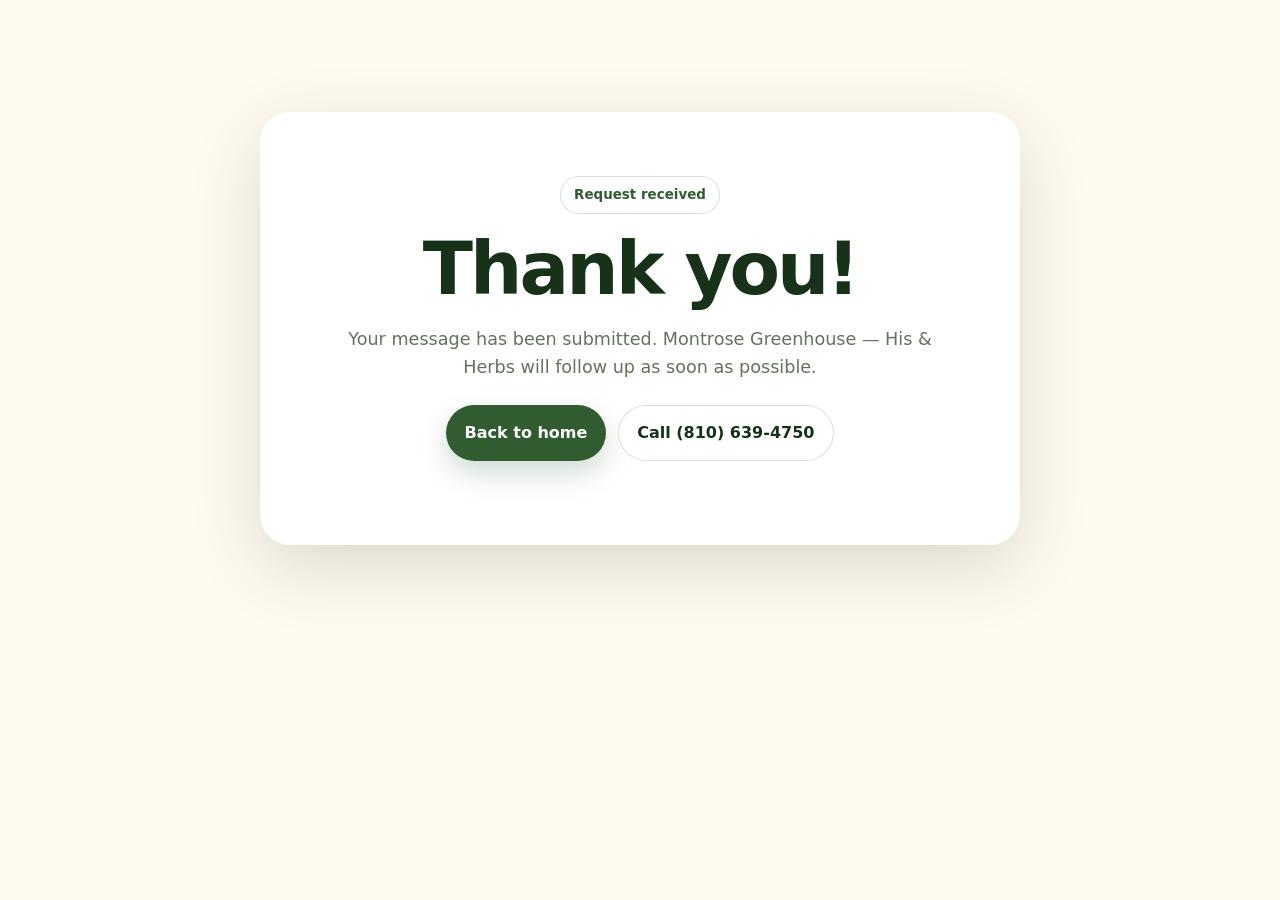
==== thank-you/index.html @ efcd77e4 "cloud cannon added" ====
<!doctype html>
<html lang="en">
<head>
  <meta charset="utf-8" />
  <meta name="viewport" content="width=device-width, initial-scale=1" />
  <title>Thank You | Montrose Greenhouse — His & Herbs</title>
  <meta name="description" content="Thank you for contacting Montrose Greenhouse — His & Herbs." />
  <meta name="theme-color" content="#315c32" />
  <link rel="icon" type="image/svg+xml" href="../assets/favicon.svg" />
  <style>
    :root {
      --forest: #315c32;
      --deep: #173219;
      --leaf: #6f9857;
      --sage: #dfe9d8;
      --cream: #fffaf0;
      --linen: #f5efe2;
      --sun: #f0b85a;
      --rose: #b65368;
      --clay: #b46a42;
      --ink: #243124;
      --muted: #65715f;
      --white: #ffffff;
      --shadow: 0 22px 70px rgba(23, 50, 25, .16);
      --radius: 24px;
      --radius-sm: 16px;
      --max: 1180px;
    }

    * { box-sizing: border-box; }
    html { scroll-behavior: smooth; }
    body {
      margin: 0;
      font-family: ui-sans-serif, system-ui, -apple-system, BlinkMacSystemFont, "Segoe UI", sans-serif;
      color: var(--ink);
      background: var(--cream);
      line-height: 1.6;
    }

    img { display: block; max-width: 100%; }
    a { color: inherit; }

    .skip-link {
      position: absolute;
      left: -999px;
      top: 1rem;
      background: var(--deep);
      color: var(--white);
      padding: .75rem 1rem;
      border-radius: .75rem;
      z-index: 50;
    }
    .skip-link:focus { left: 1rem; }

    .site-header {
      position: sticky;
      top: 0;
      z-index: 20;
      backdrop-filter: blur(18px);
      background: rgba(255, 250, 240, .86);
      border-bottom: 1px solid rgba(49, 92, 50, .12);
    }
    .nav-wrap {
      width: min(var(--max), calc(100% - 2rem));
      margin: 0 auto;
      min-height: 74px;
      display: flex;
      align-items: center;
      justify-content: space-between;
      gap: 1rem;
    }
    .brand {
      display: flex;
      align-items: center;
      gap: .8rem;
      text-decoration: none;
      font-weight: 800;
      letter-spacing: -.03em;
      color: var(--deep);
    }
    .brand-mark {
      width: 44px;
      height: 44px;
      border-radius: 50%;
      display: grid;
      place-items: center;
      background: linear-gradient(145deg, var(--forest), var(--leaf));
      color: var(--cream);
      box-shadow: 0 8px 26px rgba(49, 92, 50, .28);
      font-size: 1.3rem;
    }
    .brand small {
      display: block;
      color: var(--muted);
      font-weight: 700;
      font-size: .76rem;
      letter-spacing: .02em;
      margin-top: -.2rem;
    }
    .nav-links {
      display: flex;
      align-items: center;
      gap: .15rem;
    }
    .nav-links a {
      text-decoration: none;
      color: var(--deep);
      font-weight: 700;
      font-size: .94rem;
      padding: .75rem .85rem;
      border-radius: 999px;
    }
    .nav-links a:hover { background: var(--sage); }
    .menu-btn {
      display: none;
      border: 0;
      background: var(--forest);
      color: var(--white);
      padding: .7rem .9rem;
      border-radius: 999px;
      font-weight: 800;
      cursor: pointer;
    }

    .btn {
      display: inline-flex;
      align-items: center;
      justify-content: center;
      gap: .5rem;
      border: 0;
      border-radius: 999px;
      padding: .9rem 1.15rem;
      font-weight: 850;
      text-decoration: none;
      cursor: pointer;
      transition: transform .18s ease, box-shadow .18s ease, background .18s ease;
    }
    .btn:hover { transform: translateY(-2px); }
    .btn-primary {
      background: var(--forest);
      color: var(--white);
      box-shadow: 0 12px 28px rgba(49, 92, 50, .22);
    }
    .btn-primary:hover { background: var(--deep); }
    .btn-secondary {
      background: var(--white);
      color: var(--deep);
      border: 1px solid rgba(49, 92, 50, .18);
    }
    .btn-secondary:hover { box-shadow: 0 10px 26px rgba(23, 50, 25, .10); }

    .hero {
      position: relative;
      overflow: hidden;
      background: radial-gradient(circle at 15% 20%, rgba(240, 184, 90, .26), transparent 28%), linear-gradient(180deg, #fbf7ed 0%, #eef5ea 100%);
    }
    .hero-inner {
      width: min(var(--max), calc(100% - 2rem));
      margin: 0 auto;
      padding: clamp(3rem, 7vw, 6.7rem) 0 3.2rem;
      display: grid;
      grid-template-columns: 1.03fr .97fr;
      align-items: center;
      gap: clamp(2rem, 5vw, 4.5rem);
    }
    .eyebrow {
      display: inline-flex;
      align-items: center;
      gap: .5rem;
      width: fit-content;
      padding: .45rem .8rem;
      border: 1px solid rgba(49, 92, 50, .18);
      background: rgba(255, 255, 255, .72);
      border-radius: 999px;
      color: var(--forest);
      font-weight: 850;
      font-size: .84rem;
      margin-bottom: 1rem;
    }
    h1, h2, h3 { line-height: 1.05; margin: 0; color: var(--deep); letter-spacing: -.04em; }
    h1 { font-size: clamp(2.8rem, 7vw, 6.4rem); max-width: 10ch; }
    .hero-copy p {
      color: #415041;
      font-size: clamp(1.04rem, 1.8vw, 1.28rem);
      max-width: 58ch;
      margin: 1.15rem 0 1.55rem;
    }
    .hero-actions { display: flex; flex-wrap: wrap; gap: .75rem; margin-bottom: 1.25rem; }
    .quick-info {
      display: grid;
      grid-template-columns: repeat(3, minmax(0, 1fr));
      gap: .75rem;
      max-width: 640px;
      margin-top: 1.4rem;
    }
    .quick-card {
      background: rgba(255,255,255,.76);
      border: 1px solid rgba(49, 92, 50, .13);
      padding: .9rem;
      border-radius: var(--radius-sm);
    }
    .quick-card strong { display: block; color: var(--deep); font-size: .92rem; }
    .quick-card span { color: var(--muted); font-size: .86rem; }
    .hero-photos {
      position: relative;
      min-height: 565px;
    }
    .photo-stack {
      position: absolute;
      border-radius: 34px;
      overflow: hidden;
      box-shadow: var(--shadow);
      border: 8px solid rgba(255,255,255,.84);
      background: var(--white);
    }
    .photo-stack img { width: 100%; height: 100%; object-fit: cover; }
    .photo-main { inset: 0 0 5rem 4rem; }
    .photo-small { width: 49%; height: 52%; left: 0; bottom: 0; border-radius: 28px; }
    .floating-card {
      position: absolute;
      right: 1.2rem;
      bottom: 1.1rem;
      width: min(310px, 82%);
      padding: 1.15rem;
      border-radius: 22px;
      background: rgba(255, 250, 240, .92);
      border: 1px solid rgba(49, 92, 50, .16);
      box-shadow: 0 14px 36px rgba(23, 50, 25, .18);
      backdrop-filter: blur(10px);
    }
    .floating-card strong { color: var(--deep); display: block; font-size: 1.05rem; }
    .floating-card p { margin: .35rem 0 0; color: var(--muted); font-size: .94rem; }

    section { padding: clamp(3.5rem, 7vw, 6rem) 0; }
    .container { width: min(var(--max), calc(100% - 2rem)); margin: 0 auto; }
    .section-head {
      display: flex;
      align-items: end;
      justify-content: space-between;
      gap: 2rem;
      margin-bottom: 2rem;
    }
    .section-head h2 { font-size: clamp(2rem, 4vw, 3.6rem); max-width: 12ch; }
    .section-head p { margin: 0; max-width: 56ch; color: var(--muted); }

    .about-grid {
      display: grid;
      grid-template-columns: .92fr 1.08fr;
      gap: clamp(1.4rem, 4vw, 3rem);
      align-items: stretch;
    }
    .about-image {
      min-height: 500px;
      border-radius: var(--radius);
      overflow: hidden;
      box-shadow: var(--shadow);
    }
    .about-image img { width: 100%; height: 100%; object-fit: cover; }
    .about-panel {
      background: var(--white);
      border: 1px solid rgba(49, 92, 50, .13);
      border-radius: var(--radius);
      padding: clamp(1.4rem, 4vw, 2.6rem);
      box-shadow: 0 18px 50px rgba(23, 50, 25, .08);
    }
    .about-panel h2 { font-size: clamp(2rem, 3.8vw, 3.4rem); margin-bottom: 1rem; }
    .about-panel p { color: #4b594b; margin: 0 0 1rem; }
    .feature-list {
      display: grid;
      grid-template-columns: repeat(2, minmax(0, 1fr));
      gap: .75rem;
      margin-top: 1.25rem;
    }
    .feature-item {
      display: flex;
      gap: .65rem;
      align-items: flex-start;
      padding: .95rem;
      border-radius: 18px;
      background: var(--linen);
      color: var(--deep);
      font-weight: 750;
    }
    .feature-item span:first-child { color: var(--forest); }

    .services { background: var(--deep); color: var(--cream); position: relative; overflow: hidden; }
    .services::before {
      content: "";
      position: absolute;
      inset: -20% 48% auto -14%;
      height: 540px;
      background: radial-gradient(circle, rgba(111,152,87,.42), transparent 65%);
      pointer-events: none;
    }
    .services h2, .services h3 { color: var(--cream); }
    .services .section-head p { color: rgba(255,250,240,.74); }
    .services-grid {
      position: relative;
      display: grid;
      grid-template-columns: repeat(4, minmax(0, 1fr));
      gap: 1rem;
    }
    .service-card {
      min-height: 262px;
      padding: 1.35rem;
      border-radius: var(--radius);
      background: rgba(255,255,255,.08);
      border: 1px solid rgba(255,255,255,.14);
      box-shadow: 0 18px 40px rgba(0,0,0,.14);
    }
    .service-card .icon {
      width: 48px;
      height: 48px;
      border-radius: 17px;
      display: grid;
      place-items: center;
      background: rgba(240, 184, 90, .16);
      margin-bottom: 1rem;
      font-size: 1.5rem;
    }
    .service-card p { color: rgba(255,250,240,.72); margin: .8rem 0 0; }

    .season-strip {
      display: grid;
      grid-template-columns: repeat(4, minmax(0, 1fr));
      gap: .9rem;
    }
    .season-card {
      border-radius: var(--radius);
      overflow: hidden;
      background: var(--white);
      border: 1px solid rgba(49, 92, 50, .12);
      box-shadow: 0 16px 40px rgba(23, 50, 25, .08);
    }
    .season-card img { height: 188px; width: 100%; object-fit: cover; }
    .season-card div { padding: 1.1rem; }
    .season-card h3 { font-size: 1.25rem; margin-bottom: .35rem; }
    .season-card p { margin: 0; color: var(--muted); font-size: .96rem; }

    .gallery { background: linear-gradient(180deg, var(--cream), #eef5ea); }
    .gallery-grid {
      display: grid;
      grid-template-columns: 1.2fr .8fr .8fr;
      grid-auto-rows: 235px;
      gap: 1rem;
    }
    .gallery-item {
      position: relative;
      overflow: hidden;
      border-radius: var(--radius);
      box-shadow: 0 14px 34px rgba(23, 50, 25, .10);
      background: var(--sage);
    }
    .gallery-item.large { grid-row: span 2; }
    .gallery-item img { width: 100%; height: 100%; object-fit: cover; transition: transform .45s ease; }
    .gallery-item:hover img { transform: scale(1.045); }
    .gallery-caption {
      position: absolute;
      left: .8rem;
      right: .8rem;
      bottom: .8rem;
      border-radius: 16px;
      padding: .65rem .8rem;
      background: rgba(23, 50, 25, .76);
      color: var(--white);
      font-weight: 800;
      backdrop-filter: blur(8px);
      font-size: .92rem;
    }

    .visit-grid {
      display: grid;
      grid-template-columns: .88fr 1.12fr;
      gap: clamp(1rem, 4vw, 2rem);
      align-items: stretch;
    }
    .contact-card {
      background: var(--forest);
      color: var(--white);
      border-radius: var(--radius);
      padding: clamp(1.4rem, 4vw, 2.5rem);
      box-shadow: var(--shadow);
    }
    .contact-card h2 { color: var(--white); font-size: clamp(2rem, 4vw, 3.35rem); margin-bottom: .75rem; }
    .contact-card p { color: rgba(255,255,255,.78); }
    .contact-list { display: grid; gap: .75rem; margin: 1.4rem 0; }
    .contact-row {
      display: grid;
      grid-template-columns: 42px 1fr;
      gap: .75rem;
      align-items: start;
      padding: .9rem;
      border: 1px solid rgba(255,255,255,.16);
      background: rgba(255,255,255,.08);
      border-radius: 18px;
    }
    .contact-row b { display: block; }
    .contact-row a { color: var(--white); font-weight: 750; text-decoration-thickness: 2px; text-underline-offset: 3px; }
    .map-card {
      min-height: 470px;
      border: 0;
      width: 100%;
      border-radius: var(--radius);
      box-shadow: var(--shadow);
      background: var(--sage);
    }


    .contact-section {
      background: linear-gradient(180deg, #eef5ea, var(--cream));
    }
    .contact-layout {
      display: grid;
      grid-template-columns: .9fr 1.1fr;
      gap: clamp(1rem, 4vw, 2rem);
      align-items: start;
    }
    .contact-intro {
      background: var(--white);
      border-radius: var(--radius);
      border: 1px solid rgba(49, 92, 50, .12);
      box-shadow: 0 16px 40px rgba(23, 50, 25, .08);
      padding: clamp(1.4rem, 4vw, 2.35rem);
      position: sticky;
      top: 96px;
    }
    .contact-intro h2 { font-size: clamp(2rem, 4vw, 3.35rem); margin-bottom: .75rem; }
    .contact-intro p { color: var(--muted); margin: 0 0 1rem; }
    .contact-form-card {
      background: var(--white);
      border-radius: var(--radius);
      border: 1px solid rgba(49, 92, 50, .12);
      box-shadow: var(--shadow);
      padding: clamp(1.4rem, 4vw, 2.35rem);
    }
    .form-grid {
      display: grid;
      grid-template-columns: repeat(2, minmax(0, 1fr));
      gap: 1rem;
    }
    .field { display: grid; gap: .4rem; }
    .field.full { grid-column: 1 / -1; }
    .field label {
      font-weight: 850;
      color: var(--deep);
      font-size: .94rem;
    }
    .field input,
    .field select,
    .field textarea {
      width: 100%;
      border: 1px solid rgba(49, 92, 50, .22);
      background: #fffdfa;
      border-radius: 16px;
      padding: .9rem 1rem;
      color: var(--ink);
      font: inherit;
      outline: none;
      transition: border-color .18s ease, box-shadow .18s ease, background .18s ease;
    }
    .field textarea { min-height: 160px; resize: vertical; }
    .field input:focus,
    .field select:focus,
    .field textarea:focus {
      border-color: var(--forest);
      background: var(--white);
      box-shadow: 0 0 0 4px rgba(111, 152, 87, .16);
    }
    .form-note {
      color: var(--muted);
      font-size: .9rem;
      margin: 1rem 0 0;
    }
    .hidden-field {
      position: absolute;
      left: -9999px;
      height: 1px;
      width: 1px;
      overflow: hidden;
    }
    .thank-you-card {
      width: min(760px, calc(100% - 2rem));
      margin: clamp(4rem, 10vw, 7rem) auto;
      background: var(--white);
      border-radius: 30px;
      padding: clamp(2rem, 5vw, 4rem);
      box-shadow: var(--shadow);
      text-align: center;
    }
    .thank-you-card h1 { max-width: none; font-size: clamp(2.4rem, 6vw, 4.6rem); }
    .thank-you-card p { color: var(--muted); font-size: 1.1rem; }

    .cta {
      padding: 0 0 clamp(3.5rem, 7vw, 6rem);
    }
    .cta-card {
      position: relative;
      overflow: hidden;
      border-radius: 34px;
      padding: clamp(2rem, 5vw, 4rem);
      background: linear-gradient(135deg, rgba(23,50,25,.92), rgba(49,92,50,.88)), url('assets/greenhouse-mums.webp') center / cover;
      color: var(--white);
      display: grid;
      grid-template-columns: 1fr auto;
      gap: 1.5rem;
      align-items: center;
      box-shadow: var(--shadow);
    }
    .cta-card h2 { color: var(--white); font-size: clamp(2rem, 4.2vw, 3.6rem); max-width: 14ch; }
    .cta-card p { color: rgba(255,255,255,.8); max-width: 58ch; }

    footer {
      background: var(--deep);
      color: rgba(255,250,240,.76);
      padding: 2rem 0;
    }
    .footer-inner {
      width: min(var(--max), calc(100% - 2rem));
      margin: 0 auto;
      display: flex;
      justify-content: space-between;
      gap: 1rem;
      flex-wrap: wrap;
      align-items: center;
    }
    footer a { color: var(--white); }

    @media (max-width: 980px) {
      .hero-inner, .about-grid, .visit-grid, .contact-layout { grid-template-columns: 1fr; }
      .hero-photos { min-height: 500px; }
      .photo-main { inset: 0 0 5.5rem 2rem; }
      .services-grid, .season-strip { grid-template-columns: repeat(2, minmax(0, 1fr)); }
      .gallery-grid { grid-template-columns: 1fr 1fr; }
      .gallery-item.large { grid-column: span 2; grid-row: span 1; }
      .cta-card { grid-template-columns: 1fr; }
      .contact-intro { position: static; }
    }
    @media (max-width: 760px) {
      .menu-btn { display: inline-flex; }
      .nav-links {
        position: absolute;
        top: 74px;
        left: 1rem;
        right: 1rem;
        display: none;
        flex-direction: column;
        align-items: stretch;
        padding: .6rem;
        background: var(--cream);
        border: 1px solid rgba(49, 92, 50, .14);
        border-radius: 20px;
        box-shadow: var(--shadow);
      }
      .nav-links.open { display: flex; }
      .nav-links a { border-radius: 14px; }
      .hero-inner { padding-top: 2.2rem; }
      h1 { max-width: 12ch; }
      .quick-info { grid-template-columns: 1fr; }
      .hero-photos { min-height: 430px; }
      .photo-main { inset: 0 0 4rem 0; }
      .photo-small { width: 58%; height: 46%; }
      .floating-card { right: .4rem; bottom: .25rem; }
      .section-head { display: block; }
      .section-head p { margin-top: .85rem; }
      .feature-list, .services-grid, .season-strip, .gallery-grid { grid-template-columns: 1fr; }
      .gallery-item.large { grid-column: auto; }
      .gallery-grid { grid-auto-rows: 260px; }
      .form-grid { grid-template-columns: 1fr; }
    }
  </style>
</head>
<body>
  <main>
    <div class="thank-you-card">
      <span class="eyebrow">Request received</span>
      <h1>Thank you!</h1>
      <p>Your message has been submitted. Montrose Greenhouse — His & Herbs will follow up as soon as possible.</p>
      <div class="hero-actions" style="justify-content: center; margin-top: 1.5rem;">
        <a class="btn btn-primary" href="../">Back to home</a>
        <a class="btn btn-secondary" href="tel:+18106394750">Call (810) 639-4750</a>
      </div>
    </div>
  </main>
</body>
</html>
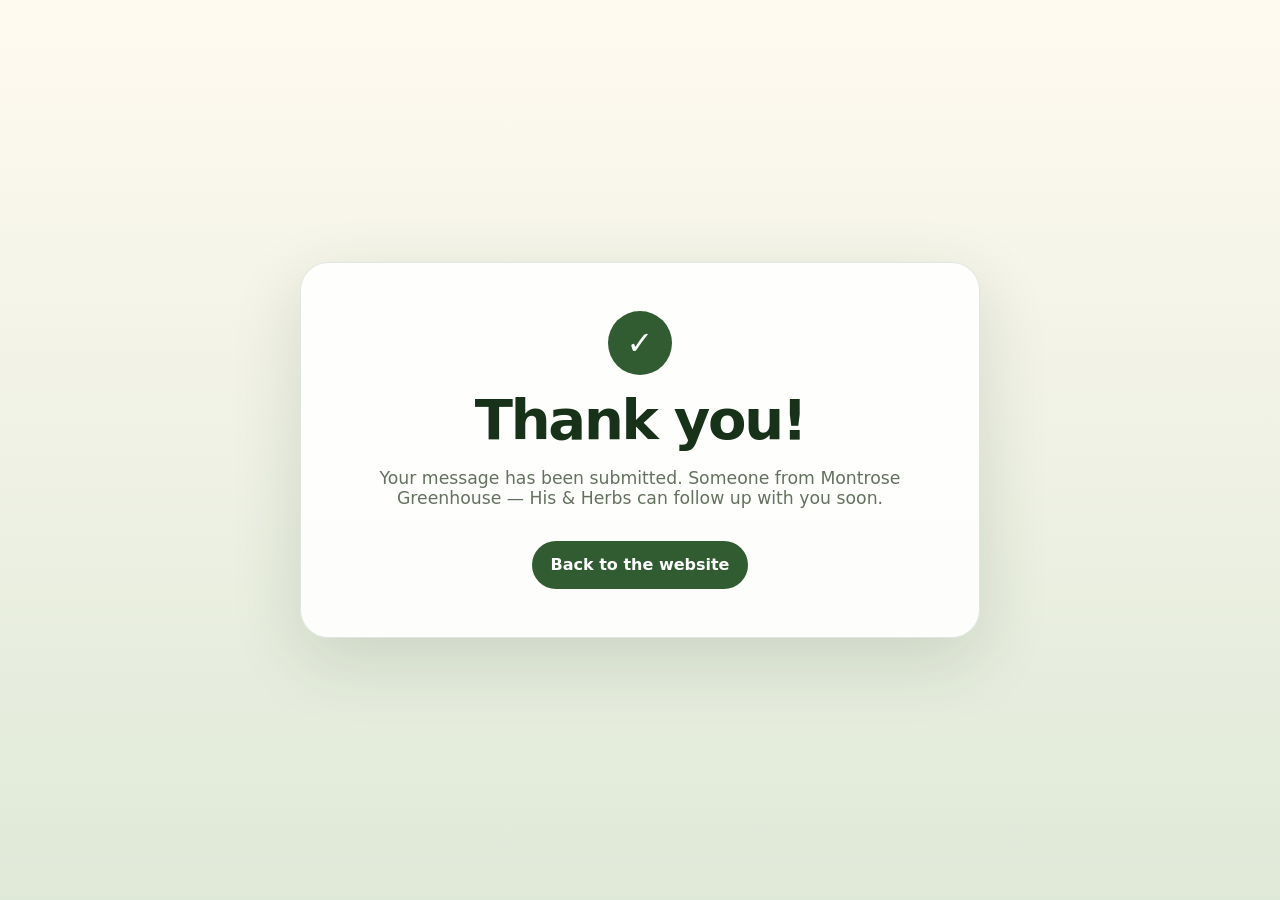
==== commit 43c6f967: "netlify" ====
--- a/thank-you/index.html
+++ b/thank-you/index.html
@@ -4,582 +4,25 @@
   <meta charset="utf-8" />
   <meta name="viewport" content="width=device-width, initial-scale=1" />
   <title>Thank You | Montrose Greenhouse — His & Herbs</title>
-  <meta name="description" content="Thank you for contacting Montrose Greenhouse — His & Herbs." />
-  <meta name="theme-color" content="#315c32" />
+  <meta name="robots" content="noindex" />
   <link rel="icon" type="image/svg+xml" href="../assets/favicon.svg" />
   <style>
-    :root {
-      --forest: #315c32;
-      --deep: #173219;
-      --leaf: #6f9857;
-      --sage: #dfe9d8;
-      --cream: #fffaf0;
-      --linen: #f5efe2;
-      --sun: #f0b85a;
-      --rose: #b65368;
-      --clay: #b46a42;
-      --ink: #243124;
-      --muted: #65715f;
-      --white: #ffffff;
-      --shadow: 0 22px 70px rgba(23, 50, 25, .16);
-      --radius: 24px;
-      --radius-sm: 16px;
-      --max: 1180px;
-    }
-
+    :root { --forest:#315c32; --deep:#173219; --sage:#dfe9d8; --cream:#fffaf0; --ink:#243124; --muted:#65715f; --white:#fff; }
     * { box-sizing: border-box; }
-    html { scroll-behavior: smooth; }
-    body {
-      margin: 0;
-      font-family: ui-sans-serif, system-ui, -apple-system, BlinkMacSystemFont, "Segoe UI", sans-serif;
-      color: var(--ink);
-      background: var(--cream);
-      line-height: 1.6;
-    }
-
-    img { display: block; max-width: 100%; }
-    a { color: inherit; }
-
-    .skip-link {
-      position: absolute;
-      left: -999px;
-      top: 1rem;
-      background: var(--deep);
-      color: var(--white);
-      padding: .75rem 1rem;
-      border-radius: .75rem;
-      z-index: 50;
-    }
-    .skip-link:focus { left: 1rem; }
-
-    .site-header {
-      position: sticky;
-      top: 0;
-      z-index: 20;
-      backdrop-filter: blur(18px);
-      background: rgba(255, 250, 240, .86);
-      border-bottom: 1px solid rgba(49, 92, 50, .12);
-    }
-    .nav-wrap {
-      width: min(var(--max), calc(100% - 2rem));
-      margin: 0 auto;
-      min-height: 74px;
-      display: flex;
-      align-items: center;
-      justify-content: space-between;
-      gap: 1rem;
-    }
-    .brand {
-      display: flex;
-      align-items: center;
-      gap: .8rem;
-      text-decoration: none;
-      font-weight: 800;
-      letter-spacing: -.03em;
-      color: var(--deep);
-    }
-    .brand-mark {
-      width: 44px;
-      height: 44px;
-      border-radius: 50%;
-      display: grid;
-      place-items: center;
-      background: linear-gradient(145deg, var(--forest), var(--leaf));
-      color: var(--cream);
-      box-shadow: 0 8px 26px rgba(49, 92, 50, .28);
-      font-size: 1.3rem;
-    }
-    .brand small {
-      display: block;
-      color: var(--muted);
-      font-weight: 700;
-      font-size: .76rem;
-      letter-spacing: .02em;
-      margin-top: -.2rem;
-    }
-    .nav-links {
-      display: flex;
-      align-items: center;
-      gap: .15rem;
-    }
-    .nav-links a {
-      text-decoration: none;
-      color: var(--deep);
-      font-weight: 700;
-      font-size: .94rem;
-      padding: .75rem .85rem;
-      border-radius: 999px;
-    }
-    .nav-links a:hover { background: var(--sage); }
-    .menu-btn {
-      display: none;
-      border: 0;
-      background: var(--forest);
-      color: var(--white);
-      padding: .7rem .9rem;
-      border-radius: 999px;
-      font-weight: 800;
-      cursor: pointer;
-    }
-
-    .btn {
-      display: inline-flex;
-      align-items: center;
-      justify-content: center;
-      gap: .5rem;
-      border: 0;
-      border-radius: 999px;
-      padding: .9rem 1.15rem;
-      font-weight: 850;
-      text-decoration: none;
-      cursor: pointer;
-      transition: transform .18s ease, box-shadow .18s ease, background .18s ease;
-    }
-    .btn:hover { transform: translateY(-2px); }
-    .btn-primary {
-      background: var(--forest);
-      color: var(--white);
-      box-shadow: 0 12px 28px rgba(49, 92, 50, .22);
-    }
-    .btn-primary:hover { background: var(--deep); }
-    .btn-secondary {
-      background: var(--white);
-      color: var(--deep);
-      border: 1px solid rgba(49, 92, 50, .18);
-    }
-    .btn-secondary:hover { box-shadow: 0 10px 26px rgba(23, 50, 25, .10); }
-
-    .hero {
-      position: relative;
-      overflow: hidden;
-      background: radial-gradient(circle at 15% 20%, rgba(240, 184, 90, .26), transparent 28%), linear-gradient(180deg, #fbf7ed 0%, #eef5ea 100%);
-    }
-    .hero-inner {
-      width: min(var(--max), calc(100% - 2rem));
-      margin: 0 auto;
-      padding: clamp(3rem, 7vw, 6.7rem) 0 3.2rem;
-      display: grid;
-      grid-template-columns: 1.03fr .97fr;
-      align-items: center;
-      gap: clamp(2rem, 5vw, 4.5rem);
-    }
-    .eyebrow {
-      display: inline-flex;
-      align-items: center;
-      gap: .5rem;
-      width: fit-content;
-      padding: .45rem .8rem;
-      border: 1px solid rgba(49, 92, 50, .18);
-      background: rgba(255, 255, 255, .72);
-      border-radius: 999px;
-      color: var(--forest);
-      font-weight: 850;
-      font-size: .84rem;
-      margin-bottom: 1rem;
-    }
-    h1, h2, h3 { line-height: 1.05; margin: 0; color: var(--deep); letter-spacing: -.04em; }
-    h1 { font-size: clamp(2.8rem, 7vw, 6.4rem); max-width: 10ch; }
-    .hero-copy p {
-      color: #415041;
-      font-size: clamp(1.04rem, 1.8vw, 1.28rem);
-      max-width: 58ch;
-      margin: 1.15rem 0 1.55rem;
-    }
-    .hero-actions { display: flex; flex-wrap: wrap; gap: .75rem; margin-bottom: 1.25rem; }
-    .quick-info {
-      display: grid;
-      grid-template-columns: repeat(3, minmax(0, 1fr));
-      gap: .75rem;
-      max-width: 640px;
-      margin-top: 1.4rem;
-    }
-    .quick-card {
-      background: rgba(255,255,255,.76);
-      border: 1px solid rgba(49, 92, 50, .13);
-      padding: .9rem;
-      border-radius: var(--radius-sm);
-    }
-    .quick-card strong { display: block; color: var(--deep); font-size: .92rem; }
-    .quick-card span { color: var(--muted); font-size: .86rem; }
-    .hero-photos {
-      position: relative;
-      min-height: 565px;
-    }
-    .photo-stack {
-      position: absolute;
-      border-radius: 34px;
-      overflow: hidden;
-      box-shadow: var(--shadow);
-      border: 8px solid rgba(255,255,255,.84);
-      background: var(--white);
-    }
-    .photo-stack img { width: 100%; height: 100%; object-fit: cover; }
-    .photo-main { inset: 0 0 5rem 4rem; }
-    .photo-small { width: 49%; height: 52%; left: 0; bottom: 0; border-radius: 28px; }
-    .floating-card {
-      position: absolute;
-      right: 1.2rem;
-      bottom: 1.1rem;
-      width: min(310px, 82%);
-      padding: 1.15rem;
-      border-radius: 22px;
-      background: rgba(255, 250, 240, .92);
-      border: 1px solid rgba(49, 92, 50, .16);
-      box-shadow: 0 14px 36px rgba(23, 50, 25, .18);
-      backdrop-filter: blur(10px);
-    }
-    .floating-card strong { color: var(--deep); display: block; font-size: 1.05rem; }
-    .floating-card p { margin: .35rem 0 0; color: var(--muted); font-size: .94rem; }
-
-    section { padding: clamp(3.5rem, 7vw, 6rem) 0; }
-    .container { width: min(var(--max), calc(100% - 2rem)); margin: 0 auto; }
-    .section-head {
-      display: flex;
-      align-items: end;
-      justify-content: space-between;
-      gap: 2rem;
-      margin-bottom: 2rem;
-    }
-    .section-head h2 { font-size: clamp(2rem, 4vw, 3.6rem); max-width: 12ch; }
-    .section-head p { margin: 0; max-width: 56ch; color: var(--muted); }
-
-    .about-grid {
-      display: grid;
-      grid-template-columns: .92fr 1.08fr;
-      gap: clamp(1.4rem, 4vw, 3rem);
-      align-items: stretch;
-    }
-    .about-image {
-      min-height: 500px;
-      border-radius: var(--radius);
-      overflow: hidden;
-      box-shadow: var(--shadow);
-    }
-    .about-image img { width: 100%; height: 100%; object-fit: cover; }
-    .about-panel {
-      background: var(--white);
-      border: 1px solid rgba(49, 92, 50, .13);
-      border-radius: var(--radius);
-      padding: clamp(1.4rem, 4vw, 2.6rem);
-      box-shadow: 0 18px 50px rgba(23, 50, 25, .08);
-    }
-    .about-panel h2 { font-size: clamp(2rem, 3.8vw, 3.4rem); margin-bottom: 1rem; }
-    .about-panel p { color: #4b594b; margin: 0 0 1rem; }
-    .feature-list {
-      display: grid;
-      grid-template-columns: repeat(2, minmax(0, 1fr));
-      gap: .75rem;
-      margin-top: 1.25rem;
-    }
-    .feature-item {
-      display: flex;
-      gap: .65rem;
-      align-items: flex-start;
-      padding: .95rem;
-      border-radius: 18px;
-      background: var(--linen);
-      color: var(--deep);
-      font-weight: 750;
-    }
-    .feature-item span:first-child { color: var(--forest); }
-
-    .services { background: var(--deep); color: var(--cream); position: relative; overflow: hidden; }
-    .services::before {
-      content: "";
-      position: absolute;
-      inset: -20% 48% auto -14%;
-      height: 540px;
-      background: radial-gradient(circle, rgba(111,152,87,.42), transparent 65%);
-      pointer-events: none;
-    }
-    .services h2, .services h3 { color: var(--cream); }
-    .services .section-head p { color: rgba(255,250,240,.74); }
-    .services-grid {
-      position: relative;
-      display: grid;
-      grid-template-columns: repeat(4, minmax(0, 1fr));
-      gap: 1rem;
-    }
-    .service-card {
-      min-height: 262px;
-      padding: 1.35rem;
-      border-radius: var(--radius);
-      background: rgba(255,255,255,.08);
-      border: 1px solid rgba(255,255,255,.14);
-      box-shadow: 0 18px 40px rgba(0,0,0,.14);
-    }
-    .service-card .icon {
-      width: 48px;
-      height: 48px;
-      border-radius: 17px;
-      display: grid;
-      place-items: center;
-      background: rgba(240, 184, 90, .16);
-      margin-bottom: 1rem;
-      font-size: 1.5rem;
-    }
-    .service-card p { color: rgba(255,250,240,.72); margin: .8rem 0 0; }
-
-    .season-strip {
-      display: grid;
-      grid-template-columns: repeat(4, minmax(0, 1fr));
-      gap: .9rem;
-    }
-    .season-card {
-      border-radius: var(--radius);
-      overflow: hidden;
-      background: var(--white);
-      border: 1px solid rgba(49, 92, 50, .12);
-      box-shadow: 0 16px 40px rgba(23, 50, 25, .08);
-    }
-    .season-card img { height: 188px; width: 100%; object-fit: cover; }
-    .season-card div { padding: 1.1rem; }
-    .season-card h3 { font-size: 1.25rem; margin-bottom: .35rem; }
-    .season-card p { margin: 0; color: var(--muted); font-size: .96rem; }
-
-    .gallery { background: linear-gradient(180deg, var(--cream), #eef5ea); }
-    .gallery-grid {
-      display: grid;
-      grid-template-columns: 1.2fr .8fr .8fr;
-      grid-auto-rows: 235px;
-      gap: 1rem;
-    }
-    .gallery-item {
-      position: relative;
-      overflow: hidden;
-      border-radius: var(--radius);
-      box-shadow: 0 14px 34px rgba(23, 50, 25, .10);
-      background: var(--sage);
-    }
-    .gallery-item.large { grid-row: span 2; }
-    .gallery-item img { width: 100%; height: 100%; object-fit: cover; transition: transform .45s ease; }
-    .gallery-item:hover img { transform: scale(1.045); }
-    .gallery-caption {
-      position: absolute;
-      left: .8rem;
-      right: .8rem;
-      bottom: .8rem;
-      border-radius: 16px;
-      padding: .65rem .8rem;
-      background: rgba(23, 50, 25, .76);
-      color: var(--white);
-      font-weight: 800;
-      backdrop-filter: blur(8px);
-      font-size: .92rem;
-    }
-
-    .visit-grid {
-      display: grid;
-      grid-template-columns: .88fr 1.12fr;
-      gap: clamp(1rem, 4vw, 2rem);
-      align-items: stretch;
-    }
-    .contact-card {
-      background: var(--forest);
-      color: var(--white);
-      border-radius: var(--radius);
-      padding: clamp(1.4rem, 4vw, 2.5rem);
-      box-shadow: var(--shadow);
-    }
-    .contact-card h2 { color: var(--white); font-size: clamp(2rem, 4vw, 3.35rem); margin-bottom: .75rem; }
-    .contact-card p { color: rgba(255,255,255,.78); }
-    .contact-list { display: grid; gap: .75rem; margin: 1.4rem 0; }
-    .contact-row {
-      display: grid;
-      grid-template-columns: 42px 1fr;
-      gap: .75rem;
-      align-items: start;
-      padding: .9rem;
-      border: 1px solid rgba(255,255,255,.16);
-      background: rgba(255,255,255,.08);
-      border-radius: 18px;
-    }
-    .contact-row b { display: block; }
-    .contact-row a { color: var(--white); font-weight: 750; text-decoration-thickness: 2px; text-underline-offset: 3px; }
-    .map-card {
-      min-height: 470px;
-      border: 0;
-      width: 100%;
-      border-radius: var(--radius);
-      box-shadow: var(--shadow);
-      background: var(--sage);
-    }
-
-
-    .contact-section {
-      background: linear-gradient(180deg, #eef5ea, var(--cream));
-    }
-    .contact-layout {
-      display: grid;
-      grid-template-columns: .9fr 1.1fr;
-      gap: clamp(1rem, 4vw, 2rem);
-      align-items: start;
-    }
-    .contact-intro {
-      background: var(--white);
-      border-radius: var(--radius);
-      border: 1px solid rgba(49, 92, 50, .12);
-      box-shadow: 0 16px 40px rgba(23, 50, 25, .08);
-      padding: clamp(1.4rem, 4vw, 2.35rem);
-      position: sticky;
-      top: 96px;
-    }
-    .contact-intro h2 { font-size: clamp(2rem, 4vw, 3.35rem); margin-bottom: .75rem; }
-    .contact-intro p { color: var(--muted); margin: 0 0 1rem; }
-    .contact-form-card {
-      background: var(--white);
-      border-radius: var(--radius);
-      border: 1px solid rgba(49, 92, 50, .12);
-      box-shadow: var(--shadow);
-      padding: clamp(1.4rem, 4vw, 2.35rem);
-    }
-    .form-grid {
-      display: grid;
-      grid-template-columns: repeat(2, minmax(0, 1fr));
-      gap: 1rem;
-    }
-    .field { display: grid; gap: .4rem; }
-    .field.full { grid-column: 1 / -1; }
-    .field label {
-      font-weight: 850;
-      color: var(--deep);
-      font-size: .94rem;
-    }
-    .field input,
-    .field select,
-    .field textarea {
-      width: 100%;
-      border: 1px solid rgba(49, 92, 50, .22);
-      background: #fffdfa;
-      border-radius: 16px;
-      padding: .9rem 1rem;
-      color: var(--ink);
-      font: inherit;
-      outline: none;
-      transition: border-color .18s ease, box-shadow .18s ease, background .18s ease;
-    }
-    .field textarea { min-height: 160px; resize: vertical; }
-    .field input:focus,
-    .field select:focus,
-    .field textarea:focus {
-      border-color: var(--forest);
-      background: var(--white);
-      box-shadow: 0 0 0 4px rgba(111, 152, 87, .16);
-    }
-    .form-note {
-      color: var(--muted);
-      font-size: .9rem;
-      margin: 1rem 0 0;
-    }
-    .hidden-field {
-      position: absolute;
-      left: -9999px;
-      height: 1px;
-      width: 1px;
-      overflow: hidden;
-    }
-    .thank-you-card {
-      width: min(760px, calc(100% - 2rem));
-      margin: clamp(4rem, 10vw, 7rem) auto;
-      background: var(--white);
-      border-radius: 30px;
-      padding: clamp(2rem, 5vw, 4rem);
-      box-shadow: var(--shadow);
-      text-align: center;
-    }
-    .thank-you-card h1 { max-width: none; font-size: clamp(2.4rem, 6vw, 4.6rem); }
-    .thank-you-card p { color: var(--muted); font-size: 1.1rem; }
-
-    .cta {
-      padding: 0 0 clamp(3.5rem, 7vw, 6rem);
-    }
-    .cta-card {
-      position: relative;
-      overflow: hidden;
-      border-radius: 34px;
-      padding: clamp(2rem, 5vw, 4rem);
-      background: linear-gradient(135deg, rgba(23,50,25,.92), rgba(49,92,50,.88)), url('assets/greenhouse-mums.webp') center / cover;
-      color: var(--white);
-      display: grid;
-      grid-template-columns: 1fr auto;
-      gap: 1.5rem;
-      align-items: center;
-      box-shadow: var(--shadow);
-    }
-    .cta-card h2 { color: var(--white); font-size: clamp(2rem, 4.2vw, 3.6rem); max-width: 14ch; }
-    .cta-card p { color: rgba(255,255,255,.8); max-width: 58ch; }
-
-    footer {
-      background: var(--deep);
-      color: rgba(255,250,240,.76);
-      padding: 2rem 0;
-    }
-    .footer-inner {
-      width: min(var(--max), calc(100% - 2rem));
-      margin: 0 auto;
-      display: flex;
-      justify-content: space-between;
-      gap: 1rem;
-      flex-wrap: wrap;
-      align-items: center;
-    }
-    footer a { color: var(--white); }
-
-    @media (max-width: 980px) {
-      .hero-inner, .about-grid, .visit-grid, .contact-layout { grid-template-columns: 1fr; }
-      .hero-photos { min-height: 500px; }
-      .photo-main { inset: 0 0 5.5rem 2rem; }
-      .services-grid, .season-strip { grid-template-columns: repeat(2, minmax(0, 1fr)); }
-      .gallery-grid { grid-template-columns: 1fr 1fr; }
-      .gallery-item.large { grid-column: span 2; grid-row: span 1; }
-      .cta-card { grid-template-columns: 1fr; }
-      .contact-intro { position: static; }
-    }
-    @media (max-width: 760px) {
-      .menu-btn { display: inline-flex; }
-      .nav-links {
-        position: absolute;
-        top: 74px;
-        left: 1rem;
-        right: 1rem;
-        display: none;
-        flex-direction: column;
-        align-items: stretch;
-        padding: .6rem;
-        background: var(--cream);
-        border: 1px solid rgba(49, 92, 50, .14);
-        border-radius: 20px;
-        box-shadow: var(--shadow);
-      }
-      .nav-links.open { display: flex; }
-      .nav-links a { border-radius: 14px; }
-      .hero-inner { padding-top: 2.2rem; }
-      h1 { max-width: 12ch; }
-      .quick-info { grid-template-columns: 1fr; }
-      .hero-photos { min-height: 430px; }
-      .photo-main { inset: 0 0 4rem 0; }
-      .photo-small { width: 58%; height: 46%; }
-      .floating-card { right: .4rem; bottom: .25rem; }
-      .section-head { display: block; }
-      .section-head p { margin-top: .85rem; }
-      .feature-list, .services-grid, .season-strip, .gallery-grid { grid-template-columns: 1fr; }
-      .gallery-item.large { grid-column: auto; }
-      .gallery-grid { grid-auto-rows: 260px; }
-      .form-grid { grid-template-columns: 1fr; }
-    }
+    body { margin: 0; min-height: 100vh; display: grid; place-items: center; padding: 2rem; font-family: ui-sans-serif, system-ui, -apple-system, BlinkMacSystemFont, "Segoe UI", sans-serif; background: linear-gradient(180deg, var(--cream), var(--sage)); color: var(--ink); }
+    .card { width: min(680px, 100%); background: rgba(255,255,255,.9); border: 1px solid rgba(49,92,50,.15); border-radius: 28px; padding: clamp(1.5rem, 5vw, 3rem); box-shadow: 0 22px 70px rgba(23,50,25,.14); text-align: center; }
+    .mark { width: 64px; height: 64px; border-radius: 50%; margin: 0 auto 1rem; display: grid; place-items: center; background: var(--forest); color: var(--white); font-size: 2rem; }
+    h1 { margin: 0; color: var(--deep); font-size: clamp(2rem, 5vw, 3.5rem); letter-spacing: -.04em; line-height: 1.05; }
+    p { color: var(--muted); font-size: 1.08rem; }
+    a { display: inline-flex; margin-top: 1rem; padding: .9rem 1.15rem; background: var(--forest); color: var(--white); border-radius: 999px; text-decoration: none; font-weight: 850; }
   </style>
 </head>
 <body>
-  <main>
-    <div class="thank-you-card">
-      <span class="eyebrow">Request received</span>
-      <h1>Thank you!</h1>
-      <p>Your message has been submitted. Montrose Greenhouse — His & Herbs will follow up as soon as possible.</p>
-      <div class="hero-actions" style="justify-content: center; margin-top: 1.5rem;">
-        <a class="btn btn-primary" href="../">Back to home</a>
-        <a class="btn btn-secondary" href="tel:+18106394750">Call (810) 639-4750</a>
-      </div>
-    </div>
+  <main class="card">
+    <div class="mark">✓</div>
+    <h1>Thank you!</h1>
+    <p>Your message has been submitted. Someone from Montrose Greenhouse — His & Herbs can follow up with you soon.</p>
+    <a href="../">Back to the website</a>
   </main>
 </body>
 </html>
